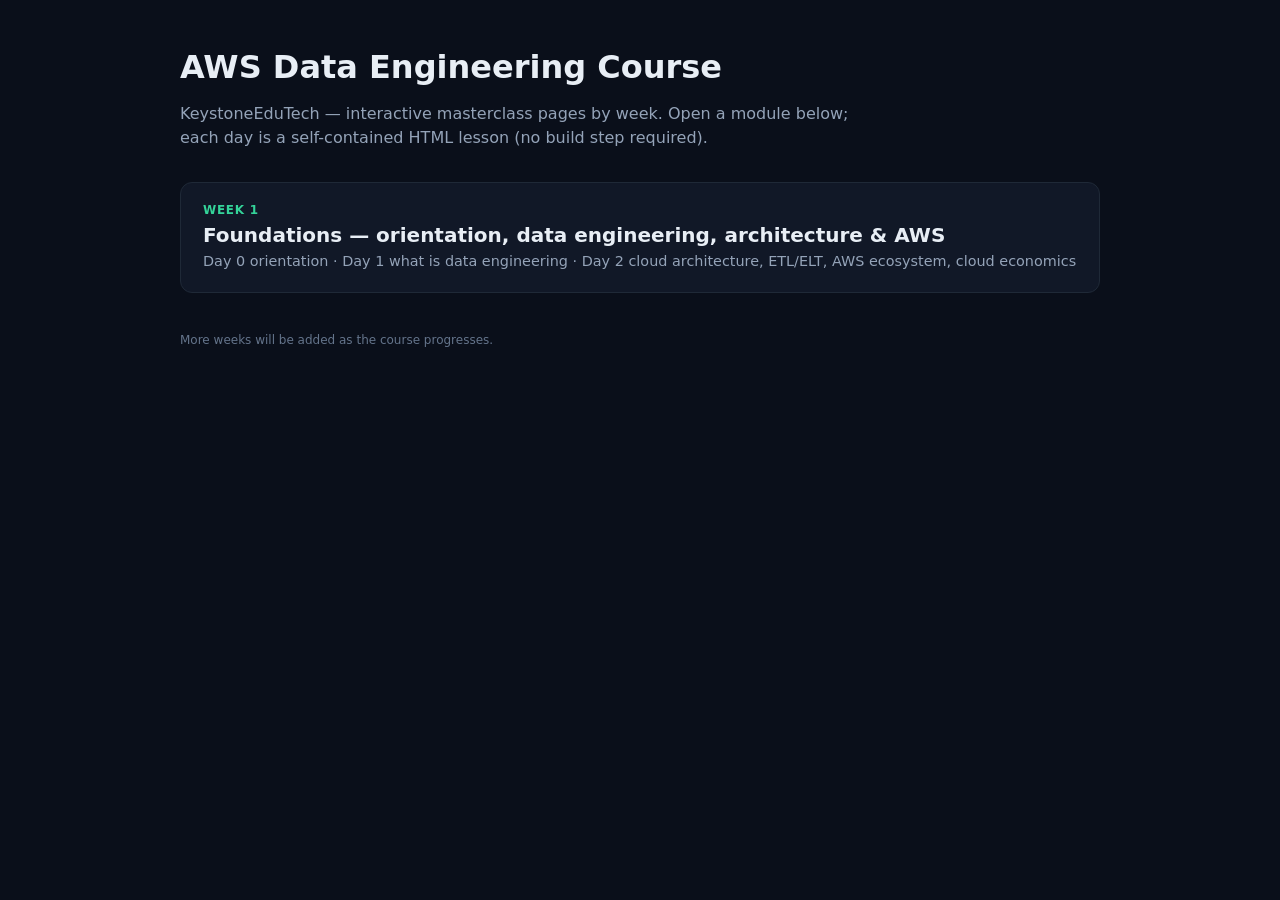
==== index.html @ 38615ed8 "Publish Week 1 masterclass pages and enable GitHub Pages. Add course home, week-01 module index, Day" ====
<!DOCTYPE html>
<html lang="en">
<head>
  <meta charset="UTF-8">
  <meta name="viewport" content="width=device-width, initial-scale=1.0">
  <title>AWS Data Engineering | KeystoneEduTech</title>
  <style>
    body { margin: 0; background: #0a0f1a; color: #e8eef5; font-family: "Segoe UI", system-ui, Arial, sans-serif; min-height: 100vh; }
    main { max-width: 920px; margin: 0 auto; padding: 48px 24px 64px; }
    h1 { margin: 0 0 8px; font-size: 2rem; }
    .sub { color: #94a3b8; margin-bottom: 32px; line-height: 1.5; max-width: 42rem; }
    .week { display: block; background: #111827; border: 1px solid #1f2937; border-radius: 12px; padding: 20px 22px; color: inherit; text-decoration: none; transition: border-color 0.15s; }
    .week:hover { border-color: #34d399; }
    .label { color: #34d399; font-size: 12px; font-weight: 700; letter-spacing: 0.06em; text-transform: uppercase; }
    .title { font-size: 1.25rem; margin: 6px 0 4px; font-weight: 600; }
    .meta { color: #94a3b8; font-size: 0.9rem; line-height: 1.45; }
    footer { margin-top: 40px; font-size: 12px; color: #64748b; }
  </style>
</head>
<body>
  <main>
    <h1>AWS Data Engineering Course</h1>
    <p class="sub">KeystoneEduTech — interactive masterclass pages by week. Open a module below; each day is a self-contained HTML lesson (no build step required).</p>

    <a class="week" href="weeks/week-01/index.html">
      <div class="label">Week 1</div>
      <div class="title">Foundations — orientation, data engineering, architecture &amp; AWS</div>
      <div class="meta">Day 0 orientation · Day 1 what is data engineering · Day 2 cloud architecture, ETL/ELT, AWS ecosystem, cloud economics</div>
    </a>

    <footer>More weeks will be added as the course progresses.</footer>
  </main>
</body>
</html>
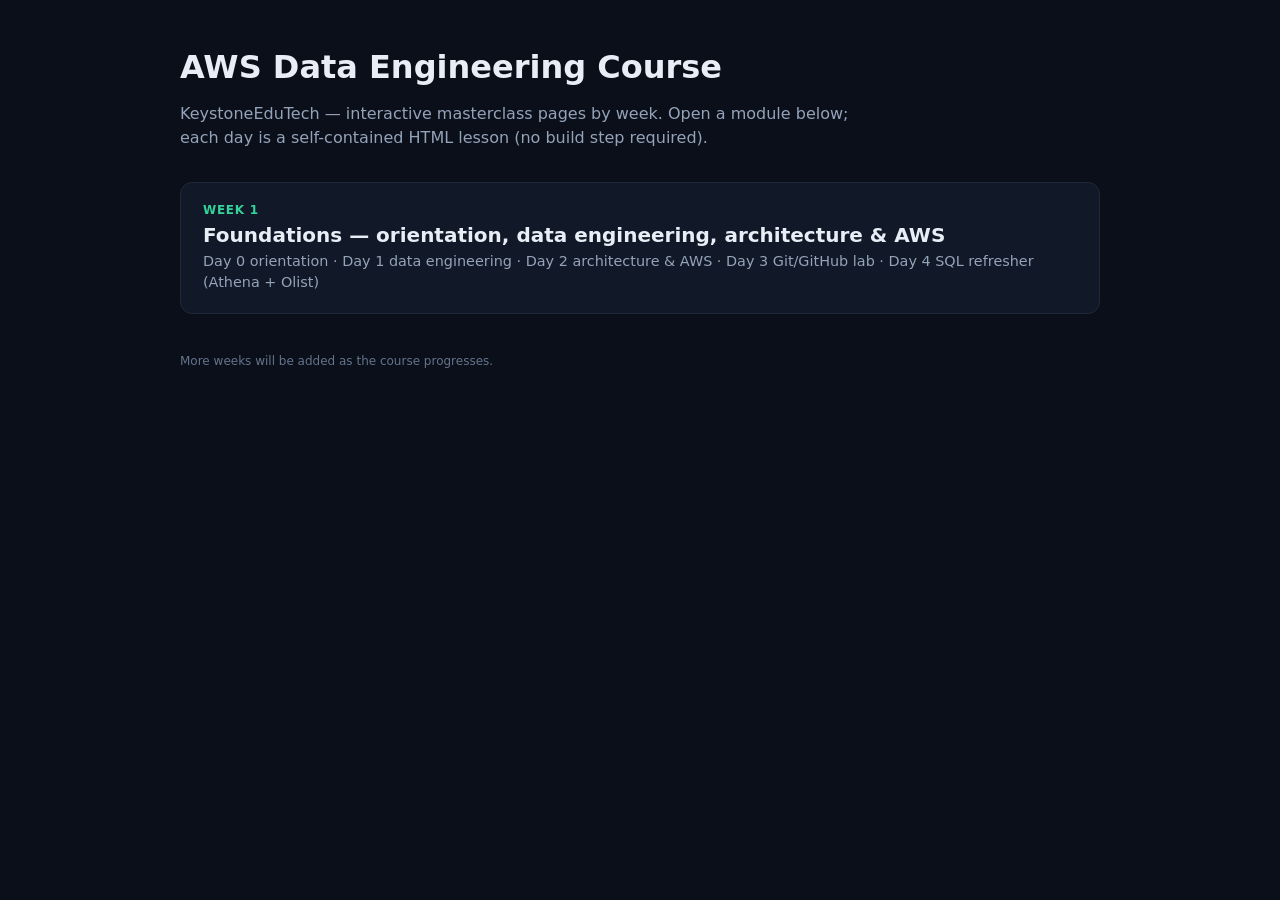
==== commit ccd4fd0f: "Publish Week 1 Day 4 SQL Refresher for GitHub Pages. Add Athena/Olist lab deck, query file, assets, " ====
--- a/index.html
+++ b/index.html
@@ -25,7 +25,7 @@
     <a class="week" href="weeks/week-01/index.html">
       <div class="label">Week 1</div>
       <div class="title">Foundations — orientation, data engineering, architecture &amp; AWS</div>
-      <div class="meta">Day 0 orientation · Day 1 what is data engineering · Day 2 cloud architecture, ETL/ELT, AWS ecosystem, cloud economics</div>
+      <div class="meta">Day 0 orientation · Day 1 data engineering · Day 2 architecture &amp; AWS · Day 3 Git/GitHub lab · Day 4 SQL refresher (Athena + Olist)</div>
     </a>
 
     <footer>More weeks will be added as the course progresses.</footer>
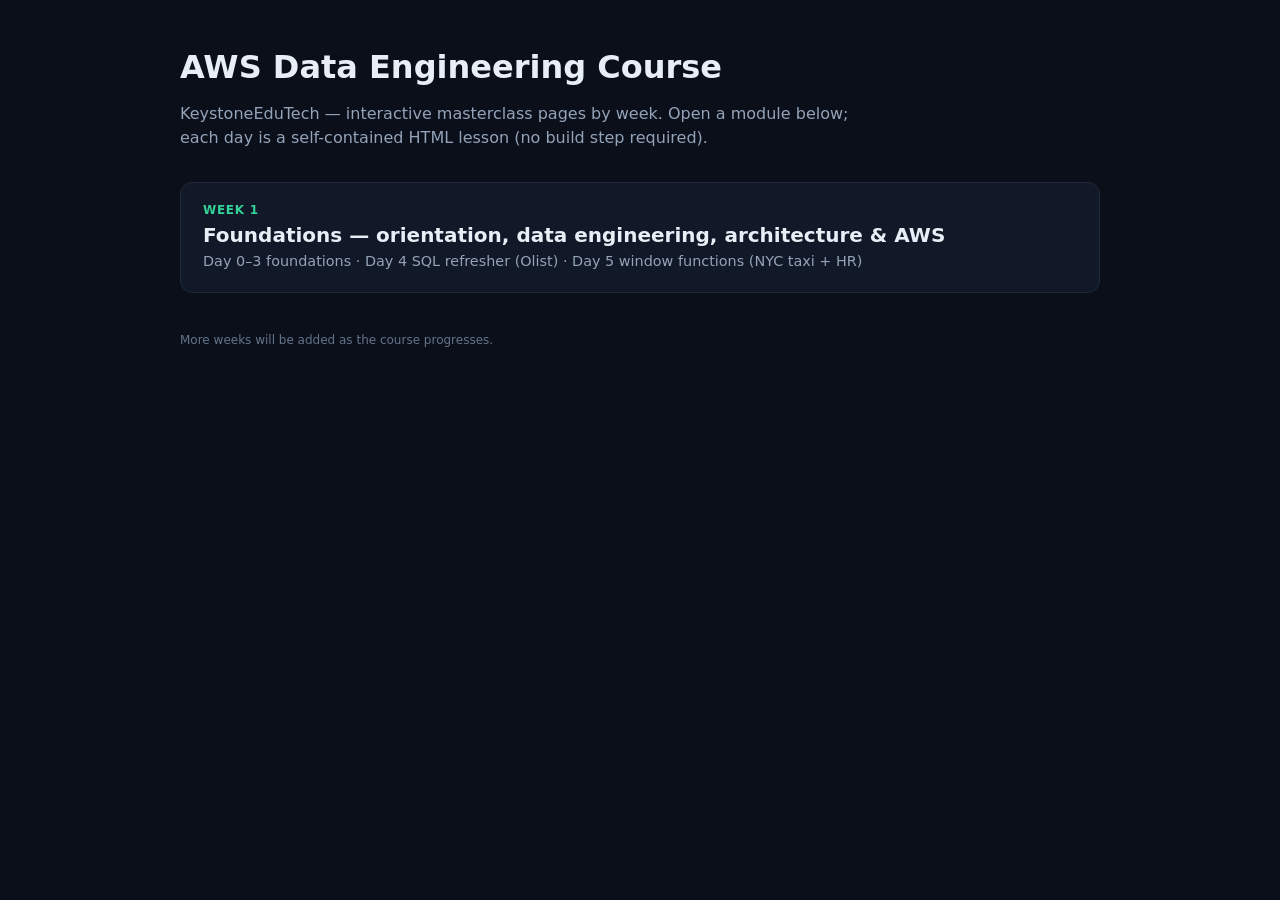
==== commit 987e9cba: "Publish Week 1 Day 5 window functions deck and lab SQL. Add NYC taxi window-function labs, CTE infog" ====
--- a/index.html
+++ b/index.html
@@ -25,7 +25,7 @@
     <a class="week" href="weeks/week-01/index.html">
       <div class="label">Week 1</div>
       <div class="title">Foundations — orientation, data engineering, architecture &amp; AWS</div>
-      <div class="meta">Day 0 orientation · Day 1 data engineering · Day 2 architecture &amp; AWS · Day 3 Git/GitHub lab · Day 4 SQL refresher (Athena + Olist)</div>
+      <div class="meta">Day 0–3 foundations · Day 4 SQL refresher (Olist) · Day 5 window functions (NYC taxi + HR)</div>
     </a>
 
     <footer>More weeks will be added as the course progresses.</footer>
